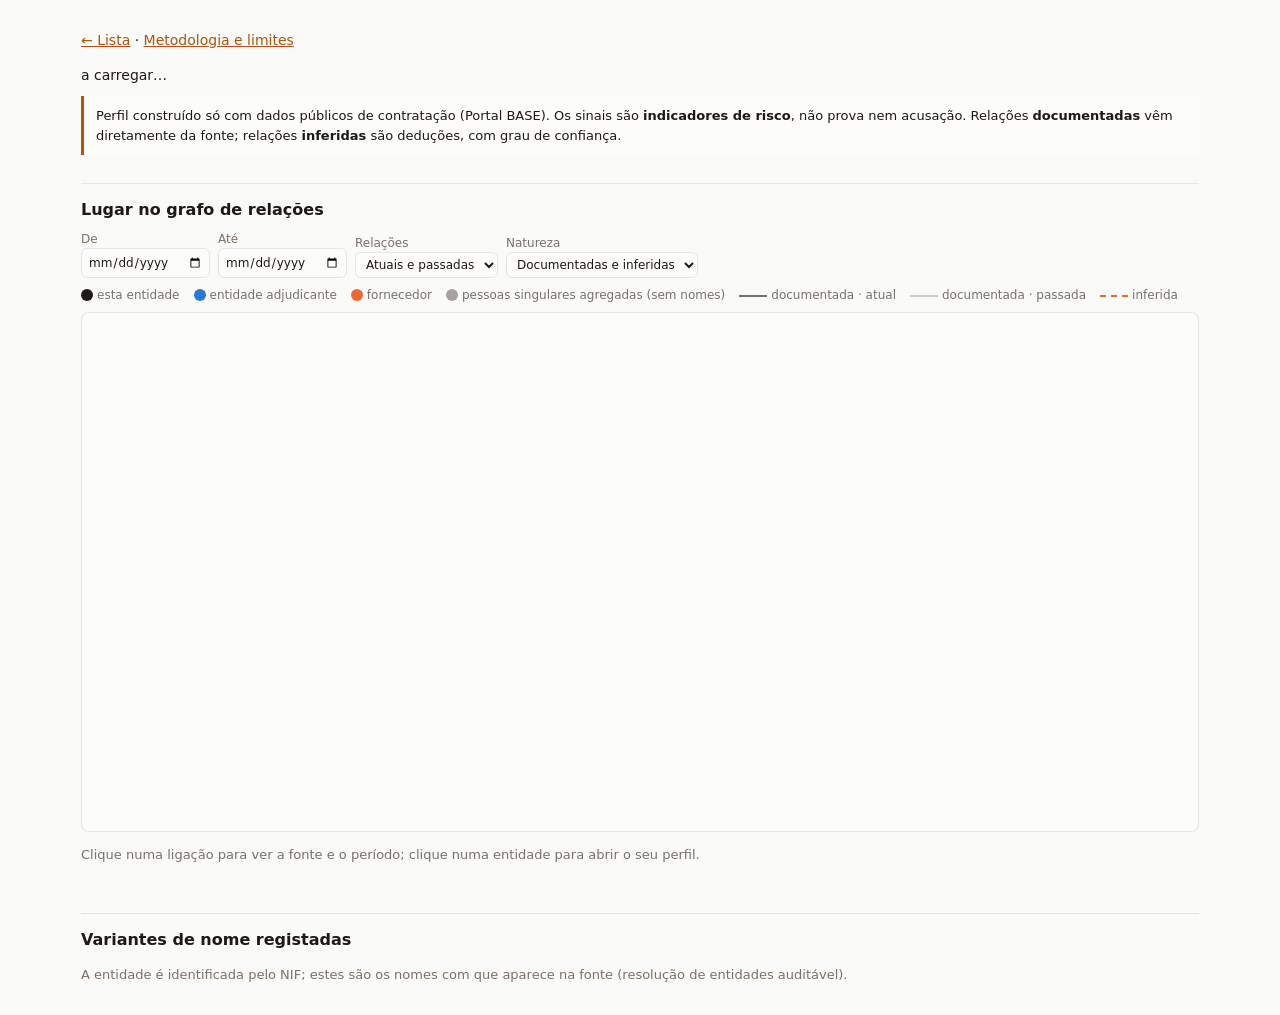
==== inteligencia-contratacao/static/entidade.html @ 830ea721 "feat(app): perfil de entidade com evolução anual, contrapartes, sinais e grafo interativo (Cytoscape" ====
<!doctype html>
<html lang="pt-PT">
<head>
<meta charset="utf-8">
<meta name="viewport" content="width=device-width, initial-scale=1">
<title>Perfil de entidade</title>
<style>
  :root { color-scheme: light;
    --bg:#fafaf9; --surface:#fcfcfb; --fg:#1c1917; --mut:#78716c; --linha:#e7e5e4; --acento:#b45309;
    --serie:#2a78d6; --no-centro:#1c1917; --no-adj:#2a78d6; --no-forn:#eb6834; --no-anon:#a8a29e;
    --aresta:#78716c; --aresta-inf:#eb6834; --alto:#b91c1c; }
  @media (prefers-color-scheme: dark) { :root:where(:not([data-theme="light"])) { color-scheme: dark;
    --bg:#1c1917; --surface:#1a1a19; --fg:#f5f5f4; --mut:#a8a29e; --linha:#44403c; --acento:#f59e0b;
    --serie:#3987e5; --no-centro:#f5f5f4; --no-adj:#3987e5; --no-forn:#d95926; --no-anon:#57534e;
    --aresta:#a8a29e; --aresta-inf:#d95926; --alto:#f87171; } }
  :root[data-theme="dark"] { color-scheme: dark;
    --bg:#1c1917; --surface:#1a1a19; --fg:#f5f5f4; --mut:#a8a29e; --linha:#44403c; --acento:#f59e0b;
    --serie:#3987e5; --no-centro:#f5f5f4; --no-adj:#3987e5; --no-forn:#d95926; --no-anon:#57534e;
    --aresta:#a8a29e; --aresta-inf:#d95926; --alto:#f87171; }
  * { box-sizing:border-box; }
  body { margin:0 auto; max-width:1150px; padding:16px; font:14px/1.5 system-ui, sans-serif; background:var(--bg); color:var(--fg); }
  a { color:var(--acento); } .mut { color:var(--mut); font-size:13px; }
  h1 { font-size:22px; margin:6px 0 2px; } h2 { font-size:16px; margin:28px 0 8px; border-top:1px solid var(--linha); padding-top:14px; }
  h3 { font-size:14px; margin:16px 0 6px; }
  .aviso { padding:10px 12px; border-left:3px solid var(--acento); background:var(--surface); font-size:13px; margin:10px 0; }
  .tabs button { font:inherit; padding:5px 12px; border:1px solid var(--linha); background:var(--surface); color:var(--fg); border-radius:6px; cursor:pointer; }
  .tabs button[aria-pressed="true"] { border-color:var(--fg); font-weight:600; }
  .kpis { display:flex; flex-wrap:wrap; gap:10px; margin:10px 0; }
  .kpi { background:var(--surface); border:1px solid var(--linha); border-radius:8px; padding:8px 12px; min-width:140px; }
  .kpi b { display:block; font-size:20px; font-variant-numeric:tabular-nums; } .kpi span { font-size:12px; color:var(--mut); }
  .tabela { overflow-x:auto; }
  table { border-collapse:collapse; width:100%; background:var(--surface); font-size:13px; }
  th, td { padding:5px 8px; border-bottom:1px solid var(--linha); text-align:left; vertical-align:top; }
  th { color:var(--mut); font-weight:600; } td.num { text-align:right; font-variant-numeric:tabular-nums; white-space:nowrap; }
  .barra-h { height:8px; background:var(--serie); border-radius:0 4px 4px 0; min-width:2px; }
  #grafico { position:relative; } #grafico svg { width:100%; height:220px; display:block; }
  #grafico .barra { fill:var(--serie); } #grafico .barra:hover, #grafico .barra.ativa { opacity:.75; }
  #grafico .eixo { stroke:var(--linha); } #grafico text { fill:var(--mut); font-size:11px; }
  .tooltip { position:absolute; pointer-events:none; background:var(--surface); border:1px solid var(--linha); border-radius:6px;
    padding:6px 8px; font-size:12px; box-shadow:0 2px 8px rgba(0,0,0,.12); display:none; white-space:nowrap; }
  #rede { height:520px; border:1px solid var(--linha); border-radius:8px; background:var(--surface); }
  .filtros-rede { display:flex; flex-wrap:wrap; gap:8px; align-items:flex-end; margin-bottom:8px; }
  .filtros-rede label { display:flex; flex-direction:column; font-size:12px; color:var(--mut); }
  input, select { font:inherit; padding:4px 6px; border:1px solid var(--linha); border-radius:6px; background:var(--surface); color:var(--fg); }
  .legenda { display:flex; flex-wrap:wrap; gap:14px; font-size:12px; color:var(--mut); margin:8px 0; align-items:center; }
  .legenda i { display:inline-block; width:12px; height:12px; border-radius:50%; vertical-align:-2px; margin-right:4px; }
  .legenda s { display:inline-block; width:28px; height:0; border-top:2px solid var(--aresta); vertical-align:middle; margin-right:4px; text-decoration:none; }
  #info-aresta { min-height:40px; font-size:13px; }
  .nivel-alto { color:var(--alto); font-weight:600; }
</style>
</head>
<body>
<p><a href="/">← Lista</a> · <a href="/metodologia">Metodologia e limites</a></p>
<div id="cabecalho">a carregar…</div>
<p class="aviso">Perfil construído só com dados públicos de contratação (Portal BASE). Os sinais são <strong>indicadores de risco</strong>,
não prova nem acusação. Relações <strong>documentadas</strong> vêm diretamente da fonte; relações <strong>inferidas</strong> são deduções, com grau de confiança.</p>

<div class="tabs" id="tabs"></div>
<div id="papel"></div>

<h2>Lugar no grafo de relações</h2>
<div class="filtros-rede">
  <label>De <input type="date" id="g-de"></label>
  <label>Até <input type="date" id="g-ate"></label>
  <label>Relações <select id="g-estado"><option value="todas">Atuais e passadas</option><option value="atuais">Só atuais</option><option value="passadas">Só passadas</option></select></label>
  <label>Natureza <select id="g-inf"><option value="1">Documentadas e inferidas</option><option value="0">Só documentadas</option></select></label>
</div>
<div class="legenda">
  <span><i style="background:var(--no-centro)"></i>esta entidade</span>
  <span><i style="background:var(--no-adj)"></i>entidade adjudicante</span>
  <span><i style="background:var(--no-forn)"></i>fornecedor</span>
  <span><i style="background:var(--no-anon)"></i>pessoas singulares agregadas (sem nomes)</span>
  <span><s></s>documentada · atual</span>
  <span><s style="opacity:.35"></s>documentada · passada</span>
  <span><s style="border-top:2px dashed var(--aresta-inf)"></s>inferida</span>
</div>
<div id="rede" role="img" aria-label="Grafo de relações da entidade"></div>
<p class="mut" id="rede-nota"></p>
<div id="info-aresta" class="mut">Clique numa ligação para ver a fonte e o período; clique numa entidade para abrir o seu perfil.</div>

<h2>Variantes de nome registadas</h2>
<p class="mut">A entidade é identificada pelo NIF; estes são os nomes com que aparece na fonte (resolução de entidades auditável).</p>
<ul id="nomes"></ul>

<script src="/static/vendor/cytoscape.min.js"></script>
<script>
const ID = location.pathname.split('/').filter(Boolean).pop();
const eur = v => new Intl.NumberFormat('pt-PT', { style:'currency', currency:'EUR', maximumFractionDigits:0 }).format(v || 0);
const nf = new Intl.NumberFormat('pt-PT');
const dt = s => s ? new Date(s).toLocaleDateString('pt-PT') : '—';
const css = n => getComputedStyle(document.documentElement).getPropertyValue(n).trim();
const el = (tag, txt, cls) => { const e = document.createElement(tag); if (txt != null) e.textContent = txt; if (cls) e.className = cls; return e; };
let PERFIL;

function tabela(cab, linhas, numCols = []) {
  const t = el('table'); const h = t.createTHead().insertRow();
  cab.forEach(c => h.append(el('th', c)));
  const b = t.createTBody();
  for (const l of linhas) { const tr = b.insertRow(); l.forEach((v, i) => {
    const td = tr.insertCell(); if (v instanceof Node) td.append(v); else td.textContent = v ?? '—';
    if (numCols.includes(i)) td.className = 'num'; }); }
  const w = el('div', null, 'tabela'); w.append(t); return w;
}

function graficoAnos(anos) {
  // barras: total contratado por ano (uma série; tooltip por barra; tabela equivalente abaixo)
  const w = el('div'); w.id = 'grafico';
  const W = 900, H = 220, m = { t: 10, r: 10, b: 24, l: 70 };
  const max = Math.max(...anos.map(a => +a.total), 1);
  const bw = (W - m.l - m.r) / Math.max(anos.length, 1);
  const ns = 'http://www.w3.org/2000/svg';
  const svg = document.createElementNS(ns, 'svg'); svg.setAttribute('viewBox', `0 0 ${W} ${H}`); svg.setAttribute('role', 'img');
  svg.setAttribute('aria-label', 'Total contratado por ano');
  const tip = el('div', null, 'tooltip');
  for (const f of [0, .5, 1]) {
    const y = m.t + (H - m.t - m.b) * (1 - f);
    const ln = document.createElementNS(ns, 'line'); ln.setAttribute('class', 'eixo');
    Object.entries({ x1: m.l, x2: W - m.r, y1: y, y2: y }).forEach(([k, v]) => ln.setAttribute(k, v)); svg.append(ln);
    const tx = document.createElementNS(ns, 'text'); tx.textContent = eur(max * f);
    tx.setAttribute('x', m.l - 6); tx.setAttribute('y', y + 4); tx.setAttribute('text-anchor', 'end'); svg.append(tx);
  }
  anos.forEach((a, i) => {
    const hgt = (H - m.t - m.b) * (+a.total / max);
    const x = m.l + i * bw + 2, y = H - m.b - hgt, wd = Math.max(bw - 4, 1);
    const r = Math.min(4, wd / 2, hgt);
    const p = document.createElementNS(ns, 'path'); p.setAttribute('class', 'barra');
    p.setAttribute('d', `M${x},${H - m.b} V${y + r} Q${x},${y} ${x + r},${y} H${x + wd - r} Q${x + wd},${y} ${x + wd},${y + r} V${H - m.b} Z`);
    // alvo de hover maior que a barra
    const alvo = document.createElementNS(ns, 'rect');
    Object.entries({ x: m.l + i * bw, y: m.t, width: bw, height: H - m.t - m.b, fill: 'transparent' }).forEach(([k, v]) => alvo.setAttribute(k, v));
    alvo.addEventListener('mousemove', ev => {
      p.classList.add('ativa'); tip.style.display = 'block';
      tip.textContent = `${a.ano}: ${eur(a.total)} · ${nf.format(a.n_contratos)} contratos · ${Math.round(100 * a.n_ajuste_direto / a.n_contratos)}% ajuste direto`;
      const r0 = w.getBoundingClientRect(); tip.style.left = Math.min(ev.clientX - r0.left + 12, r0.width - 260) + 'px'; tip.style.top = (ev.clientY - r0.top - 30) + 'px';
    });
    alvo.addEventListener('mouseleave', () => { p.classList.remove('ativa'); tip.style.display = 'none'; });
    svg.append(p, alvo);
    if (anos.length <= 16 || i % 2 === 0) {
      const tx = document.createElementNS(ns, 'text'); tx.textContent = a.ano;
      tx.setAttribute('x', x + wd / 2); tx.setAttribute('y', H - 8); tx.setAttribute('text-anchor', 'middle'); svg.append(tx);
    }
  });
  w.append(svg, tip);
  const det = el('details'); det.append(el('summary', 'Ver como tabela'),
    tabela(['Ano', 'Contratos', 'Total', '% ajuste direto'], anos.map(a => [a.ano, nf.format(a.n_contratos), eur(a.total),
      Math.round(100 * a.n_ajuste_direto / a.n_contratos) + '%']), [1, 2, 3]));
  const c = el('div'); c.append(w, det); return c;
}

async function mostrarPapel(nomePapel) {
  document.querySelectorAll('#tabs button').forEach(b => b.setAttribute('aria-pressed', b.dataset.p === nomePapel));
  const d = PERFIL.papeis[nomePapel], r = d.resumo, alvo = document.getElementById('papel');
  alvo.innerHTML = '';
  const k = el('div', null, 'kpis');
  const nivel = r.score >= 50 ? 'alto' : r.score >= 20 ? 'médio' : 'baixo';
  [[nf.format(r.n_contratos), 'contratos'], [eur(r.total), 'total contratado'], [eur(r.total / r.n_contratos), 'valor médio'],
   [Math.round(100 * r.n_ajuste_direto / r.n_contratos) + '%', 'ajuste direto'], [`${r.score} (${nivel})`, 'score de risco 0–100']]
    .forEach(([v, t], i) => { const x = el('div', null, 'kpi'); const b = el('b', v); if (i === 4 && r.score >= 50) b.className = 'nivel-alto'; x.append(b, el('span', t)); k.append(x); });
  alvo.append(k);

  alvo.append(el('h2', `Sinais de risco (como ${nomePapel})`));
  const risco = await (await fetch(`/api/entidades/${ID}/risco?papel=${nomePapel}`)).json();
  alvo.append(el('p', `Score ${risco.score}/100 = média dos ${risco.n_indicadores} indicadores com ≥ 5 contratos avaliáveis. ` +
    'Cada indicador compara a taxa de sinais com a esperada em contratos comparáveis (procedimento, setor CPV, ano).', 'mut'));
  alvo.append(tabela(['Indicador', 'Score', 'Sinais / esperado', 'Avaliáveis', 'Explicação'],
    risco.indicadores.filter(i => i.avaliaveis).map(i => [i.nome, i.score, `${i.observados} / ${i.esperados}`, nf.format(i.avaliaveis), i.explicacao]), [1, 2, 3]));

  alvo.append(el('h2', 'Evolução anual (total contratado)'), graficoAnos(d.anos));

  alvo.append(el('h2', nomePapel === 'adjudicante' ? 'Principais fornecedores' : 'Principais entidades adjudicantes'));
  const maxT = Math.max(...d.contrapartes.map(c => +c.total || 0), 1);
  alvo.append(tabela(['Entidade', 'Contratos', 'Total', '', 'Período', 'Relação'],
    d.contrapartes.map(c => {
      let nome = c.nome;
      if (c.id) { nome = el('a', c.nome); nome.href = `/entidade/${c.id}`; }
      const b = el('div', null, 'barra-h'); b.style.width = (100 * (+c.total || 0) / maxT) + '%';
      return [nome, nf.format(c.n_contratos), eur(c.total), b, `${dt(c.desde)} – ${dt(c.ate)}`,
        c.id ? (c.atual ? 'atual (em execução)' : 'passada') : `${nf.format(c.n_entidades)} pessoas agregadas`];
    }), [1, 2]));

  alvo.append(el('h2', 'Distribuição por tipo de procedimento'));
  const maxP = Math.max(...d.procedimentos.map(p => p.n), 1);
  alvo.append(tabela(['Procedimento', 'Contratos', '', 'Total'], d.procedimentos.map(p => {
    const b = el('div', null, 'barra-h'); b.style.width = (100 * p.n / maxP) + '%';
    return [PERFIL.procedimentos_rotulos[p.procedimento] || p.procedimento, nf.format(p.n), b, eur(p.total)]; }), [1, 3]));

  alvo.append(el('h2', 'Contratos com sinais (mais recentes)'));
  const cs = await (await fetch(`/api/contratos?entidade_id=${ID}&papel=${nomePapel}&limite=300`)).json();
  const comSinal = cs.resultados.filter(c => c.sinais).slice(0, 25);
  alvo.append(comSinal.length ? tabela(['Data', 'Objeto', 'Adjudicante', 'Valor', 'Sinais', 'Fonte'], comSinal.map(c => {
    const s = el('div'); c.sinais.forEach(x => s.append(el('div', `${x.nome} (${x.pontos} pts): ${x.explicacao || ''}`)));
    const a = el('a', 'BASE'); a.href = c.url_fonte; a.target = '_blank'; a.rel = 'noopener';
    return [c.data_celebracao || c.data_publicacao, c.objeto, c.adjudicante, eur(c.preco_contratual), s, a]; }), [3])
    : el('p', 'Sem sinais nos 300 contratos mais recentes.', 'mut'));
}

let cy;
async function desenharRede() {
  const p = new URLSearchParams({ entidade_id: ID, max_arestas: 30, estado: document.getElementById('g-estado').value,
    inferidas: document.getElementById('g-inf').value === '1' });
  for (const [k, id] of [['de', 'g-de'], ['ate', 'g-ate']]) { const v = document.getElementById(id).value; if (v) p.set(k, v); }
  const g = await (await fetch('/api/grafo?' + p)).json();
  const cor = { centro: css('--no-centro'), adjudicante: css('--no-adj'), fornecedor: css('--no-forn'), anonimo: css('--no-anon') };
  const elems = [
    ...g.nos.map(n => ({ data: { ...n, rotulo: n.nome + (n.score ? ` (${n.score})` : '') } })),
    ...g.arestas.map(a => ({ data: { ...a } })),
  ];
  if (cy) cy.destroy();
  cy = cytoscape({
    container: document.getElementById('rede'), elements: elems, wheelSensitivity: 0.2,
    layout: { name: 'concentric', concentric: n => n.data('papel') === 'centro' ? 10 : 1, levelWidth: () => 1, minNodeSpacing: 50, animate: false },
    style: [
      { selector: 'node', style: { 'background-color': n => cor[n.data('papel')], label: 'data(rotulo)', 'font-size': 11,
          color: css('--fg'), 'text-wrap': 'ellipsis', 'text-max-width': 120, 'text-valign': 'bottom', 'text-margin-y': 4,
          width: 16, height: 16, 'border-width': 2, 'border-color': css('--surface') } },
      { selector: 'node[papel = "centro"]', style: { width: 28, height: 28, 'font-weight': 'bold', 'font-size': 12 } },
      { selector: 'edge', style: { width: 2, 'line-color': css('--aresta'), 'curve-style': 'bezier', 'target-arrow-shape': 'triangle',
          'target-arrow-color': css('--aresta'), 'arrow-scale': 0.8 } },
      { selector: 'edge[tipo != "adjudicou_a"]', style: { 'target-arrow-shape': 'none' } },
      { selector: 'edge[?atual]', style: { opacity: 1 } },
      { selector: 'edge[!atual]', style: { opacity: 0.35 } },
      { selector: 'edge[natureza = "inferida"]', style: { 'line-style': 'dashed', 'line-color': css('--aresta-inf'), 'target-arrow-color': css('--aresta-inf') } },
      { selector: ':selected', style: { 'border-color': css('--acento'), 'line-color': css('--acento'), 'target-arrow-color': css('--acento') } },
    ],
  });
  cy.on('tap', 'node', e => { const d = e.target.data(); if (d.listavel && d.papel !== 'centro') location.href = `/entidade/${d.id}`; });
  cy.on('tap', 'edge', e => {
    const a = e.target.data(), info = document.getElementById('info-aresta'); info.className = '';
    const det = a.detalhe || {};
    const partes = [`${cy.getElementById(a.source).data('nome')} → ${a.rotulo} → ${cy.getElementById(a.target).data('nome')}`,
      `Natureza: ${a.natureza}${a.confianca != null ? ` (confiança ${Math.round(a.confianca * 100)}%)` : ''}`,
      a.agregado ? 'Ligação agregada a pessoas singulares (sem identificação).' :
        `Período: ${dt(a.valido_de)} – ${dt(a.valido_ate)} (${a.atual ? 'atual' : 'passada'})`,
      det.n_contratos != null ? `${nf.format(det.n_contratos)} contratos, ${eur(det.total)}` : '',
      det.n_procedimentos != null ? `${det.n_procedimentos} procedimentos em comum` : '',
      det.metodo ? `Método: ${det.metodo}` : '',
      a.fonte ? `Fonte: Portal BASE (${a.fonte})` : '',
      a.versoes_anteriores ? `${a.versoes_anteriores} versão(ões) anterior(es) registada(s)` : ''];
    info.textContent = partes.filter(Boolean).join(' · ');
  });
  document.getElementById('rede-nota').textContent = g.omitidas ? `${g.omitidas} ligações menos relevantes omitidas (mostradas as ${g.arestas.length} principais).` : '';
}

(async () => {
  const r = await fetch(`/api/entidades/${ID}`);
  const cab = document.getElementById('cabecalho');
  if (!r.ok) { cab.textContent = (await r.json()).detail || 'Entidade não disponível.'; return; }
  PERFIL = await r.json();
  const e = PERFIL.entidade;
  document.title = e.nome + ' — perfil';
  cab.innerHTML = '';
  cab.append(el('h1', e.nome), el('div', (e.nif ? `NIF ${e.nif}` : 'sem NIF na fonte · classificada como empresa pelo nome') +
    ` · presente nos dados de ${dt(PERFIL.periodo.primeiro_visto)} a ${dt(PERFIL.periodo.ultimo_visto)}`, 'mut'));
  if (e.nome_de_pessoa) cab.append(el('p', 'Empresa com nome de pessoa: os sinais referem-se à empresa (NIF de pessoa coletiva), não à pessoa.', 'aviso'));
  const tabs = document.getElementById('tabs');
  const papeis = Object.keys(PERFIL.papeis);
  for (const p of papeis) { const b = el('button', p === 'adjudicante' ? 'Como adjudicante' : 'Como fornecedor'); b.dataset.p = p; b.onclick = () => mostrarPapel(p); tabs.append(b); }
  const ul = document.getElementById('nomes');
  PERFIL.nomes.forEach(n => ul.append(el('li', `${n.nome} (${n.fonte})`)));
  if (papeis.length) mostrarPapel(papeis.sort((a, b) => PERFIL.papeis[b].resumo.n_contratos - PERFIL.papeis[a].resumo.n_contratos)[0]);
  ['g-de', 'g-ate', 'g-estado', 'g-inf'].forEach(id => document.getElementById(id).addEventListener('change', desenharRede));
  desenharRede();
})();
</script>
</body>
</html>
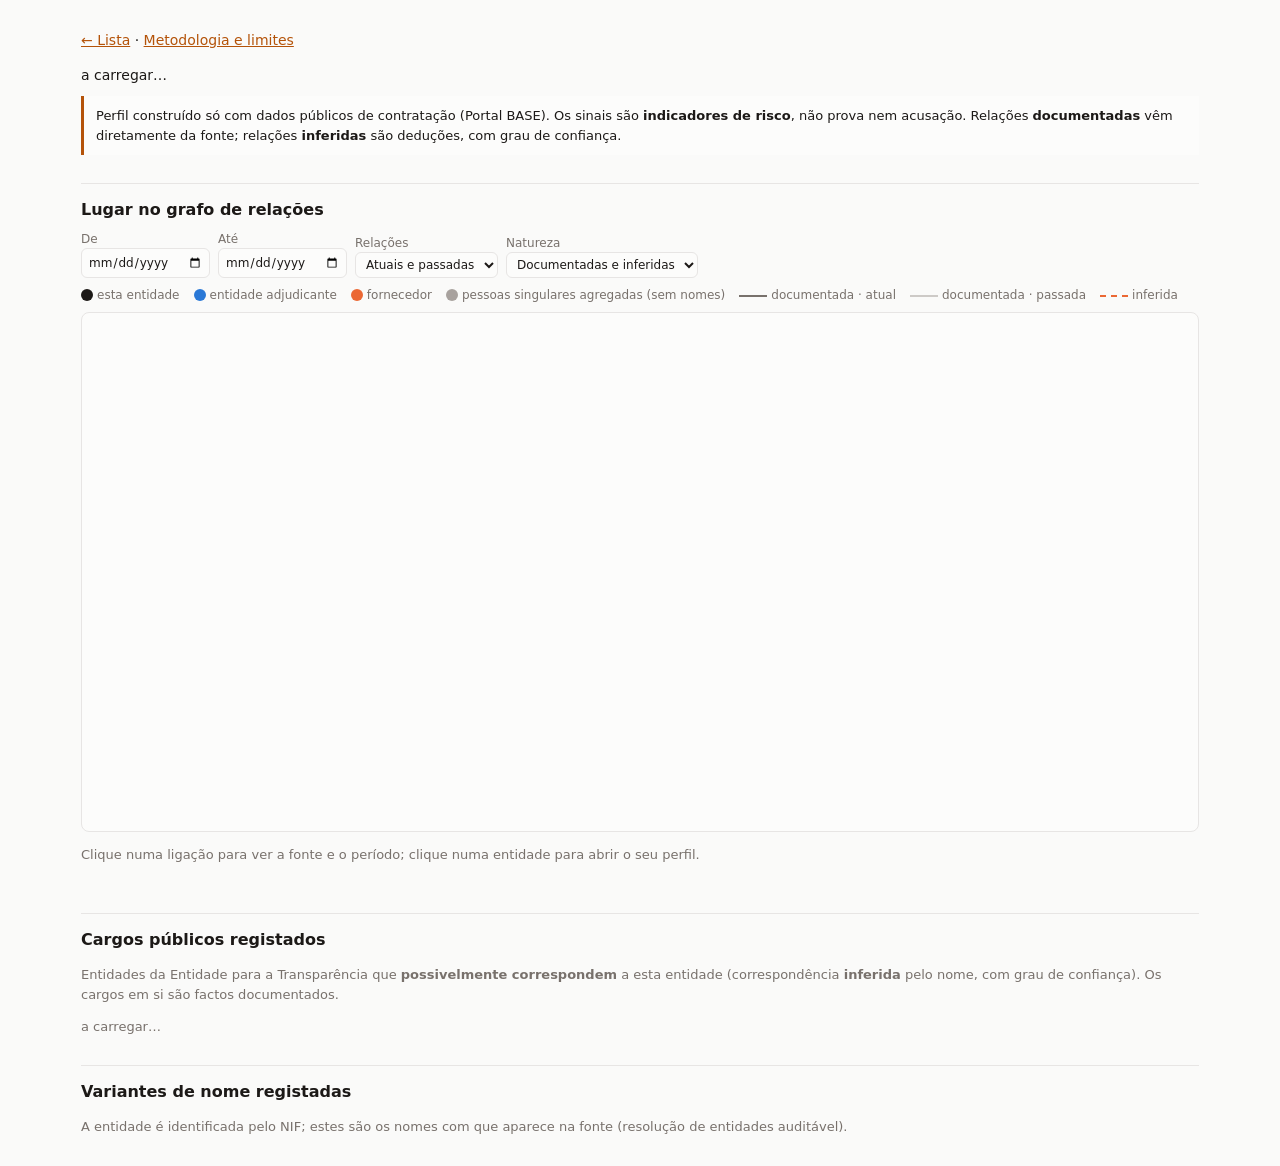
==== commit 76ea601e: "Fase 5: perfis de pessoa, organigrama interativo e metodologia /pessoa/{id} com linha temporal passa" ====
--- a/inteligencia-contratacao/static/entidade.html
+++ b/inteligencia-contratacao/static/entidade.html
@@ -78,6 +78,11 @@
 <p class="mut" id="rede-nota"></p>
 <div id="info-aresta" class="mut">Clique numa ligação para ver a fonte e o período; clique numa entidade para abrir o seu perfil.</div>
 
+<h2>Cargos públicos registados</h2>
+<p class="mut">Entidades da Entidade para a Transparência que <strong>possivelmente correspondem</strong> a esta entidade
+(correspondência <strong>inferida</strong> pelo nome, com grau de confiança). Os cargos em si são factos documentados.</p>
+<div id="cargos-et" class="mut">a carregar…</div>
+
 <h2>Variantes de nome registadas</h2>
 <p class="mut">A entidade é identificada pelo NIF; estes são os nomes com que aparece na fonte (resolução de entidades auditável).</p>
 <ul id="nomes"></ul>
@@ -260,6 +265,15 @@
   if (papeis.length) mostrarPapel(papeis.sort((a, b) => PERFIL.papeis[b].resumo.n_contratos - PERFIL.papeis[a].resumo.n_contratos)[0]);
   ['g-de', 'g-ate', 'g-estado', 'g-inf'].forEach(id => document.getElementById(id).addEventListener('change', desenharRede));
   desenharRede();
+  const ce = document.getElementById('cargos-et');
+  const ets = await (await fetch(`/api/entidades/${ID}/cargos`)).json();
+  ce.innerHTML = '';
+  if (!ets.length) ce.textContent = 'Sem correspondência inferida com entidades da Entidade para a Transparência.';
+  for (const x of ets) {
+    const d = el('div'), a = el('a', x.nome); a.href = `/organigrama?no=entidade_et:${x.id}`;
+    d.append(a, ` — inferida (${Math.round(x.confianca * 100)}%, ${x.metodo}) · ${x.atuais} pessoa(s) com cargo atual, ${x.passados} com cargo passado · `);
+    const o = el('a', 'ver organigrama'); o.href = a.href; d.append(o); ce.append(d);
+  }
 })();
 </script>
 </body>
